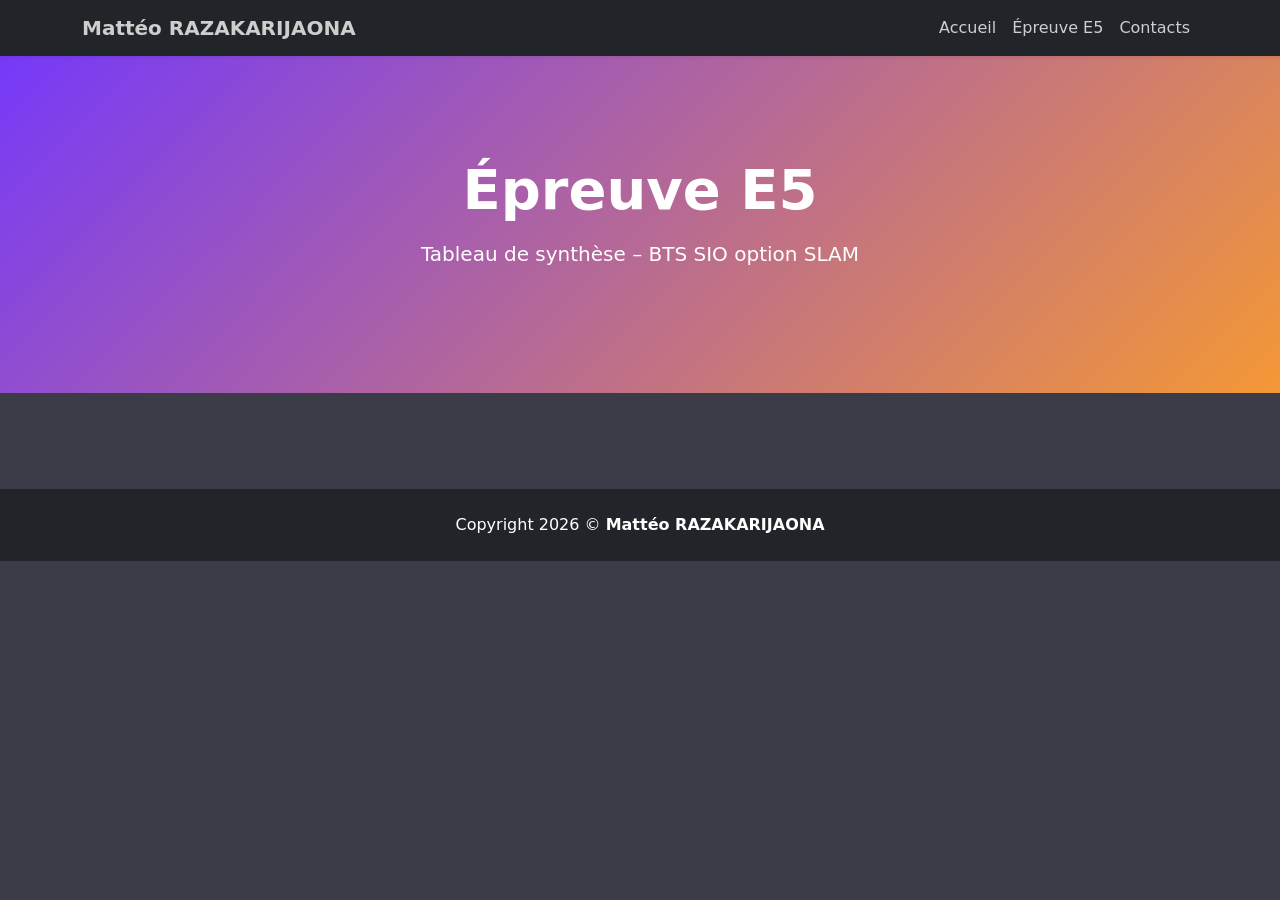
==== epreuve-e5.html @ 0579abed "Adjusted more things" ====
<!DOCTYPE html>
<html lang="fr">
<head>
    <meta charset="UTF-8">
    <meta name="viewport" content="width=device-width, initial-scale=1.0">
    <title>Épreuve E5</title>
    <link href="https://cdn.jsdelivr.net/npm/bootstrap@5.3.0/dist/css/bootstrap.min.css" rel="stylesheet">
    <link href="css/style.css" rel="stylesheet">
    <style>
        .hero-section {
            background: linear-gradient(135deg, #7639f9 0%, #f49835 100%);
            color: white;
            padding: 100px 0;
        }
        .white {
            color: white;
        }
        /* Add any E5-specific styles here */
    </style>
</head>
<body style="display: flex; flex-direction: column; color: white; background-color: #3c3c49">

<nav class="navbar navbar-expand-lg navbar-grey-800 bg-dark shadow-sm sticky-top">
    <div class="container">
        <a class="navbar-brand fw-bold" style="color: #cecece" href="index.html">Mattéo RAZAKARIJAONA</a>
        <div class="collapse navbar-collapse" id="navbarNav">
            <ul class="navbar-nav ms-auto">
                <li class="nav-item">
                    <a class="nav-link" style="color: #cecece" href="index.html">Accueil</a>
                </li>
                <li class="nav-item">
                    <a class="nav-link active" style="color: #cecece" href="tableau-e5.html">Épreuve E5</a>
                </li>
                <li class="nav-item">
                    <a class="nav-link" style="color: #cecece" href="index.html#contact">Contacts</a>
                </li>
            </ul>
        </div>
    </div>
</nav>

<section class="hero-section text-center">
    <div class="container">
        <h1 class="display-4 fw-bold mb-3 white">Épreuve E5</h1>
        <p class="lead mb-4">Tableau de synthèse – BTS SIO option SLAM</p>
    </div>
</section>

<main class="py-5">
    <div class="container">
        <!-- Section contenu E5 : tableau, descriptions, documents -->
        <div class="row">
            <div class="col-12">
                <!-- Insérer ici le tableau de synthèse, les fiches descriptives, etc. -->
            </div>
        </div>
    </div>
</main>

<footer class="bg-dark text-white py-4 mt-auto">
    <div class="container text-center">
        Copyright 2026 ©
        <span><strong>Mattéo RAZAKARIJAONA</strong></span>
    </div>
</footer>

</body>
</html>
---- css/style.css ----
.navbar-brand:hover {
	color: white !important;
}

.nav-link:hover {
	color: white !important;
}

.logo {
    width:128px;
    height:128px;
}

.logo-java {
    width:96px;
    height:128px;
}

.logo-php {
    width: 161px;
    height: 86px;
}

img {
    vertical-align: middle;
}
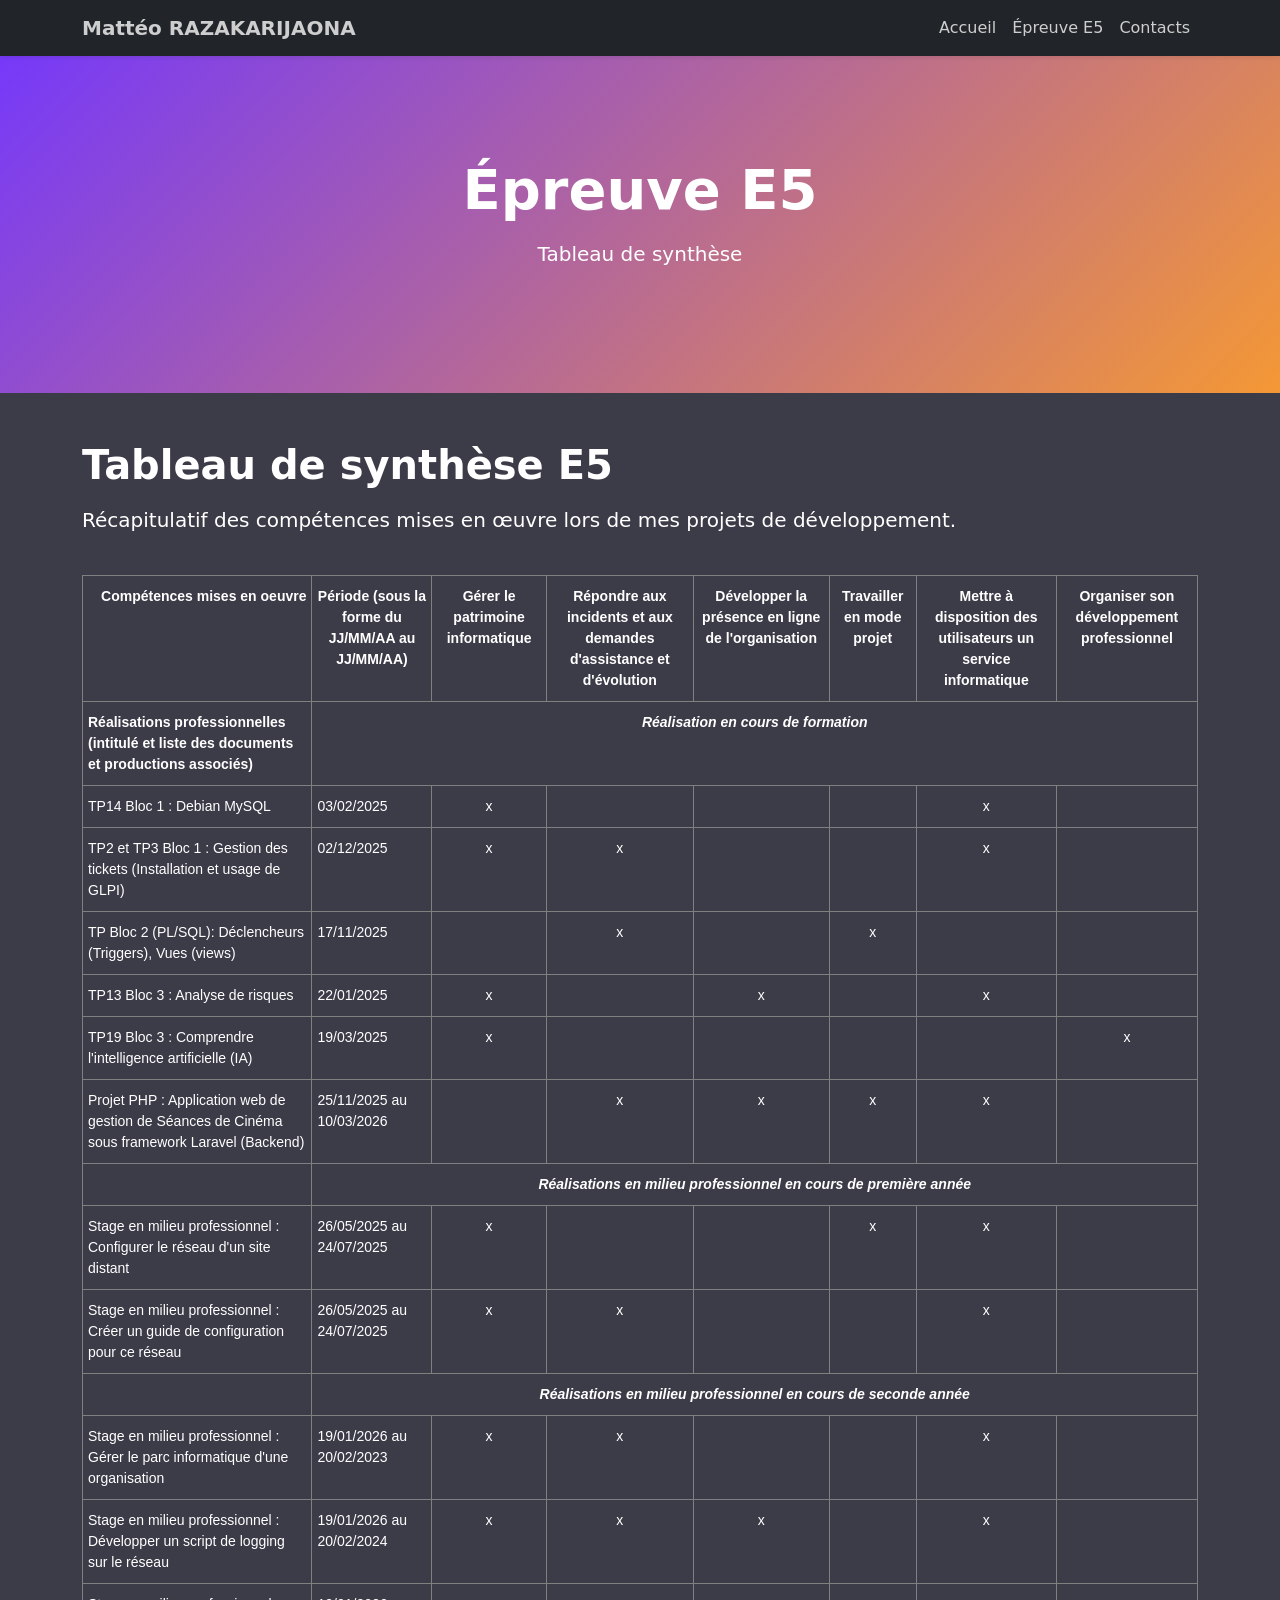
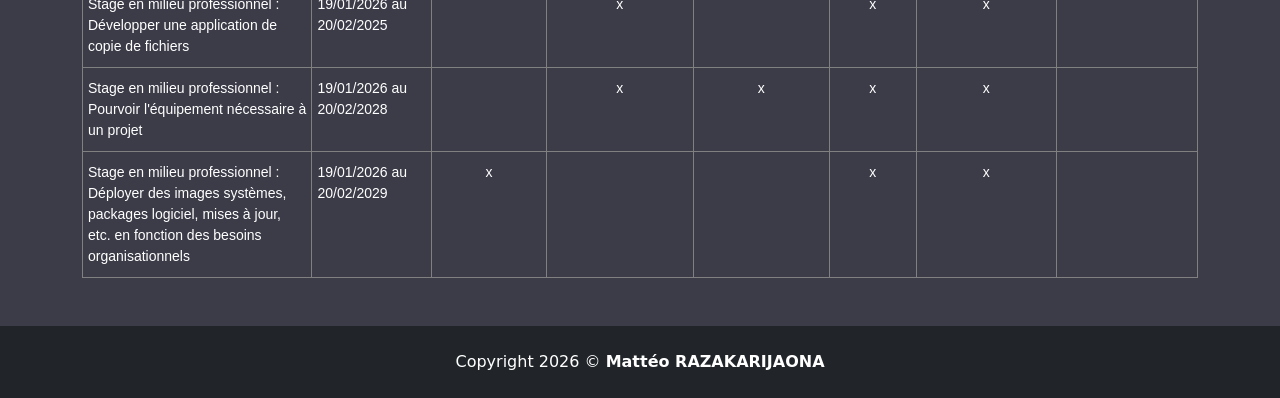
==== commit 125f38e6: "Adjusted more things" ====
--- a/epreuve-e5.html
+++ b/epreuve-e5.html
@@ -42,16 +42,192 @@
 <section class="hero-section text-center">
     <div class="container">
         <h1 class="display-4 fw-bold mb-3 white">Épreuve E5</h1>
-        <p class="lead mb-4">Tableau de synthèse – BTS SIO option SLAM</p>
+        <p class="lead mb-4">Tableau de synthèse</p>
     </div>
 </section>
 
 <main class="py-5">
+    <div class="container">
+        <div class="row mb-4">
+            <div class="col-12">
+                <h2 class="display-6 fw-bold mb-3">Tableau de synthèse E5</h2>
+                <p class="lead">Récapitulatif des compétences mises en œuvre lors de mes projets de développement.</p>
+            </div>
+        </div>
+    </div>
     <div class="container">
         <!-- Section contenu E5 : tableau, descriptions, documents -->
         <div class="row">
             <div class="col-12">
                 <!-- Insérer ici le tableau de synthèse, les fiches descriptives, etc. -->
+                <style type="text/css">
+                    .tg  {border-collapse:collapse;border-spacing:0;}
+                    .tg td{border-color:black;border-style:solid;border-width:1px;font-family:Arial, sans-serif;font-size:14px;
+                        overflow:hidden;padding:10px 5px;word-break:normal;}
+                    .tg th{border-color:black;border-style:solid;border-width:1px;font-family:Arial, sans-serif;font-size:14px;
+                        font-weight:normal;overflow:hidden;padding:10px 5px;word-break:normal;}
+                    .tg .tg-c3ow{border-color:inherit;text-align:center;vertical-align:top}
+                    .tg .tg-6ic8{border-color:inherit;font-weight:bold;text-align:right;vertical-align:top}
+                    .tg .tg-7btt{border-color:inherit;font-weight:bold;text-align:center;vertical-align:top}
+                    .tg .tg-fymr{border-color:inherit;font-weight:bold;text-align:left;vertical-align:top}
+                    .tg .tg-rvyq{border-color:inherit;font-style:italic;font-weight:bold;text-align:center;vertical-align:top}
+                    .tg .tg-0pky{border-color:inherit;text-align:left;vertical-align:top}
+                </style>
+                <table class="tg"><thead>
+                <tr>
+                    <th class="tg-6ic8">Compétences mises en oeuvre</th>
+                    <th class="tg-7btt">Période (sous la forme du JJ/MM/AA au JJ/MM/AA)</th>
+                    <th class="tg-7btt">Gérer le patrimoine informatique</th>
+                    <th class="tg-7btt">Répondre aux incidents et aux demandes d'assistance et d'évolution</th>
+                    <th class="tg-7btt">Développer la présence en ligne de l'organisation</th>
+                    <th class="tg-7btt">Travailler en mode projet</th>
+                    <th class="tg-7btt">Mettre à disposition des utilisateurs un service informatique</th>
+                    <th class="tg-7btt">Organiser son développement professionnel</th>
+                </tr></thead>
+                    <tbody>
+                    <tr>
+                        <td class="tg-fymr">Réalisations professionnelles  (intitulé et liste des documents et productions associés)</td>
+                        <td class="tg-rvyq" colspan="7">Réalisation en cours de formation</td>
+                    </tr>
+                    <tr>
+                        <td class="tg-0pky">TP14 Bloc 1 : Debian MySQL</td>
+                        <td class="tg-0pky">03/02/2025</td>
+                        <td class="tg-c3ow">x</td>
+                        <td class="tg-c3ow"></td>
+                        <td class="tg-c3ow"></td>
+                        <td class="tg-c3ow"></td>
+                        <td class="tg-c3ow">x</td>
+                        <td class="tg-c3ow"></td>
+                    </tr>
+                    <tr>
+                        <td class="tg-0pky">TP2 et TP3 Bloc 1 : Gestion des tickets (Installation et usage de GLPI)</td>
+                        <td class="tg-0pky">02/12/2025</td>
+                        <td class="tg-c3ow">x</td>
+                        <td class="tg-c3ow">x</td>
+                        <td class="tg-c3ow"></td>
+                        <td class="tg-c3ow"></td>
+                        <td class="tg-c3ow">x</td>
+                        <td class="tg-c3ow"></td>
+                    </tr>
+                    <tr>
+                        <td class="tg-0pky">TP Bloc 2 (PL/SQL): Déclencheurs (Triggers), Vues (views)</td>
+                        <td class="tg-0pky">17/11/2025</td>
+                        <td class="tg-c3ow"></td>
+                        <td class="tg-c3ow">x</td>
+                        <td class="tg-c3ow"></td>
+                        <td class="tg-c3ow">x</td>
+                        <td class="tg-c3ow"></td>
+                        <td class="tg-c3ow"></td>
+                    </tr>
+                    <tr>
+                        <td class="tg-0pky">TP13 Bloc 3 : Analyse de risques </td>
+                        <td class="tg-0pky">22/01/2025</td>
+                        <td class="tg-c3ow">x</td>
+                        <td class="tg-c3ow"></td>
+                        <td class="tg-c3ow">x</td>
+                        <td class="tg-c3ow"></td>
+                        <td class="tg-c3ow">x</td>
+                        <td class="tg-c3ow"></td>
+                    </tr>
+                    <tr>
+                        <td class="tg-0pky">TP19 Bloc 3 : Comprendre l'intelligence artificielle (IA)</td>
+                        <td class="tg-0pky">19/03/2025</td>
+                        <td class="tg-c3ow">x</td>
+                        <td class="tg-c3ow"></td>
+                        <td class="tg-c3ow"></td>
+                        <td class="tg-c3ow"></td>
+                        <td class="tg-c3ow"></td>
+                        <td class="tg-c3ow">x</td>
+                    </tr>
+                    <tr>
+                        <td class="tg-0pky">Projet PHP : Application web de gestion de Séances de Cinéma sous framework Laravel (Backend)</td>
+                        <td class="tg-0pky">25/11/2025 au 10/03/2026</td>
+                        <td class="tg-c3ow"></td>
+                        <td class="tg-c3ow">x</td>
+                        <td class="tg-c3ow">x</td>
+                        <td class="tg-c3ow">x</td>
+                        <td class="tg-c3ow">x</td>
+                        <td class="tg-c3ow"></td>
+                    </tr>
+                    <tr>
+                        <td class="tg-0pky"></td>
+                        <td class="tg-rvyq" colspan="7">Réalisations en milieu professionnel en cours de première année</td>
+                    </tr>
+                    <tr>
+                        <td class="tg-0pky">Stage en milieu professionnel :  Configurer le réseau d'un site distant</td>
+                        <td class="tg-0pky">26/05/2025 au 24/07/2025</td>
+                        <td class="tg-c3ow">x</td>
+                        <td class="tg-c3ow"></td>
+                        <td class="tg-c3ow"></td>
+                        <td class="tg-c3ow">x</td>
+                        <td class="tg-c3ow">x</td>
+                        <td class="tg-c3ow"></td>
+                    </tr>
+                    <tr>
+                        <td class="tg-0pky">Stage en milieu professionnel : Créer un guide de configuration pour ce réseau</td>
+                        <td class="tg-0pky">26/05/2025 au 24/07/2025</td>
+                        <td class="tg-c3ow">x</td>
+                        <td class="tg-c3ow">x</td>
+                        <td class="tg-c3ow"></td>
+                        <td class="tg-c3ow"></td>
+                        <td class="tg-c3ow">x</td>
+                        <td class="tg-c3ow"></td>
+                    </tr>
+                    <tr>
+                        <td class="tg-0pky"></td>
+                        <td class="tg-rvyq" colspan="7">Réalisations en milieu professionnel en cours de seconde année</td>
+                    </tr>
+                    <tr>
+                        <td class="tg-0pky">Stage en milieu professionnel : Gérer le parc informatique d'une organisation</td>
+                        <td class="tg-0pky">19/01/2026 au 20/02/2023</td>
+                        <td class="tg-c3ow">x</td>
+                        <td class="tg-c3ow">x</td>
+                        <td class="tg-c3ow"></td>
+                        <td class="tg-c3ow"></td>
+                        <td class="tg-c3ow">x</td>
+                        <td class="tg-c3ow"></td>
+                    </tr>
+                    <tr>
+                        <td class="tg-0pky">Stage en milieu professionnel : Développer un script de logging sur le réseau</td>
+                        <td class="tg-0pky">19/01/2026 au 20/02/2024</td>
+                        <td class="tg-c3ow">x</td>
+                        <td class="tg-c3ow">x</td>
+                        <td class="tg-c3ow">x</td>
+                        <td class="tg-c3ow"></td>
+                        <td class="tg-c3ow">x</td>
+                        <td class="tg-c3ow"></td>
+                    </tr>
+                    <tr>
+                        <td class="tg-0pky">Stage en milieu professionnel : Développer une application de copie de fichiers</td>
+                        <td class="tg-0pky">19/01/2026 au 20/02/2025</td>
+                        <td class="tg-c3ow"></td>
+                        <td class="tg-c3ow">x</td>
+                        <td class="tg-c3ow"></td>
+                        <td class="tg-c3ow">x</td>
+                        <td class="tg-c3ow">x</td>
+                        <td class="tg-c3ow"></td>
+                    </tr>
+                    <tr>
+                        <td class="tg-0pky">Stage en milieu professionnel :  Pourvoir l'équipement nécessaire à un projet</td>
+                        <td class="tg-0pky">19/01/2026 au 20/02/2028</td>
+                        <td class="tg-c3ow"></td>
+                        <td class="tg-c3ow">x</td>
+                        <td class="tg-c3ow">x</td>
+                        <td class="tg-c3ow">x</td>
+                        <td class="tg-c3ow">x</td>
+                        <td class="tg-c3ow"></td>
+                    </tr>
+                    <tr>
+                        <td class="tg-0pky">Stage en milieu professionnel : Déployer des images systèmes, packages logiciel, mises à jour, etc. en fonction des besoins organisationnels</td>
+                        <td class="tg-0pky">19/01/2026 au 20/02/2029</td>
+                        <td class="tg-c3ow">x</td>
+                        <td class="tg-c3ow"></td>
+                        <td class="tg-c3ow"></td>
+                        <td class="tg-c3ow">x</td>
+                        <td class="tg-c3ow">x</td>
+                        <td class="tg-c3ow"></td>
+                    </tr>
+                    </tbody></table>
             </div>
         </div>
     </div>
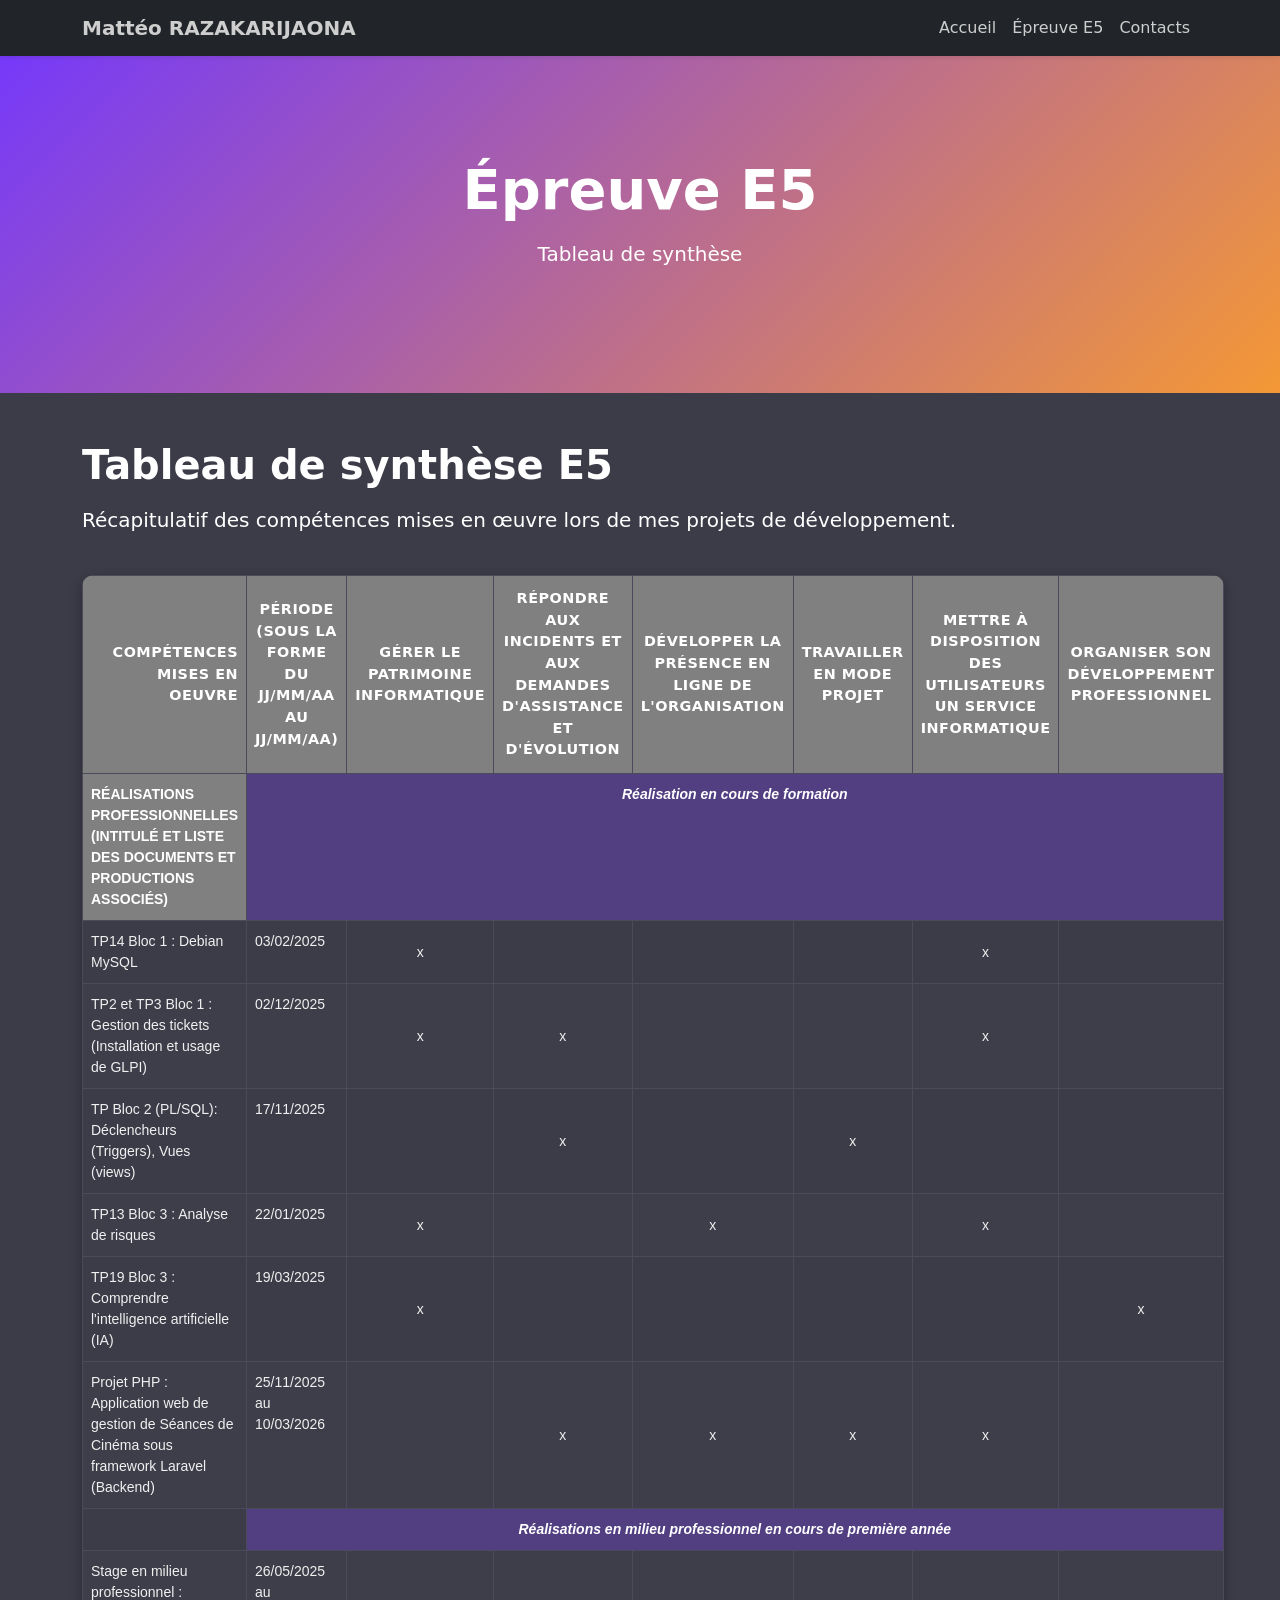
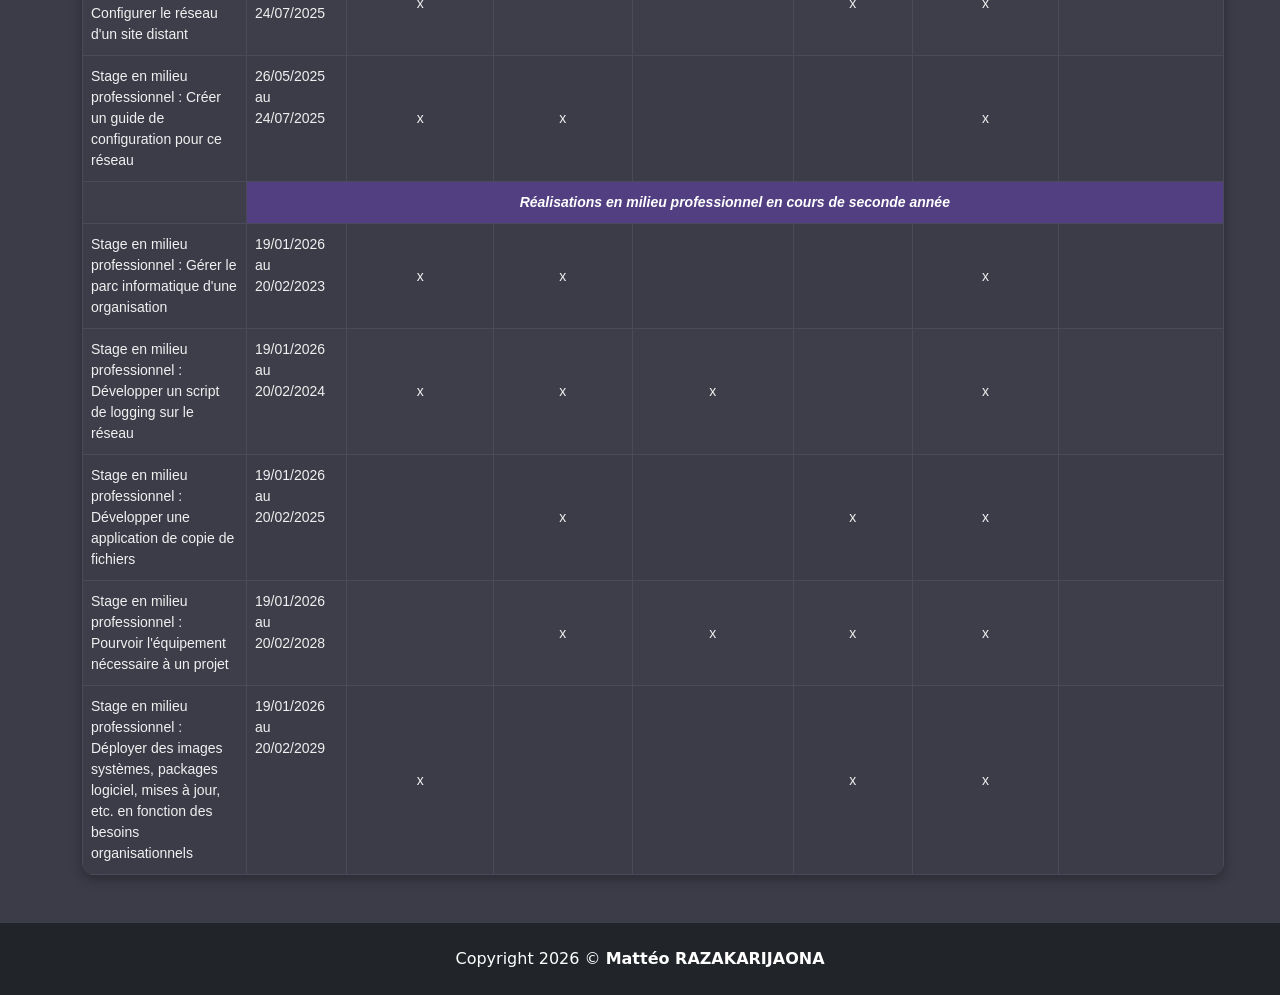
==== commit 66f39dd4: "Final adjustments before presentation" ====
--- a/epreuve-e5.html
+++ b/epreuve-e5.html
@@ -56,37 +56,99 @@
         </div>
     </div>
     <div class="container">
-        <!-- Section contenu E5 : tableau, descriptions, documents -->
         <div class="row">
             <div class="col-12">
-                <!-- Insérer ici le tableau de synthèse, les fiches descriptives, etc. -->
+                <!-- Style ajusté pour correspondre au thème général -->
                 <style type="text/css">
-                    .tg  {border-collapse:collapse;border-spacing:0;}
-                    .tg td{border-color:black;border-style:solid;border-width:1px;font-family:Arial, sans-serif;font-size:14px;
-                        overflow:hidden;padding:10px 5px;word-break:normal;}
-                    .tg th{border-color:black;border-style:solid;border-width:1px;font-family:Arial, sans-serif;font-size:14px;
-                        font-weight:normal;overflow:hidden;padding:10px 5px;word-break:normal;}
-                    .tg .tg-c3ow{border-color:inherit;text-align:center;vertical-align:top}
-                    .tg .tg-6ic8{border-color:inherit;font-weight:bold;text-align:right;vertical-align:top}
-                    .tg .tg-7btt{border-color:inherit;font-weight:bold;text-align:center;vertical-align:top}
-                    .tg .tg-fymr{border-color:inherit;font-weight:bold;text-align:left;vertical-align:top}
-                    .tg .tg-rvyq{border-color:inherit;font-style:italic;font-weight:bold;text-align:center;vertical-align:top}
-                    .tg .tg-0pky{border-color:inherit;text-align:left;vertical-align:top}
+                    .tg {
+                        border-collapse: collapse;
+                        border-spacing: 0;
+                        width: 100%;
+                        background-color: rgba(255, 255, 255, 0.03);
+                        border-radius: 12px;
+                        overflow: hidden;
+                        box-shadow: 0 4px 12px rgba(0, 0, 0, 0.3);
+                    }
+                    .tg th {
+                        background: grey;
+                        color: white;
+                        font-weight: 600;
+                        font-size: 0.9rem;
+                        text-transform: uppercase;
+                        letter-spacing: 0.5px;
+                        border: 1px solid #4a4a5a;
+                        padding: 12px 8px;
+                        vertical-align: middle;
+                    }
+                    .tg td {
+                        border: 1px solid #4a4a5a;
+                        font-family: Arial, sans-serif;
+                        font-size: 14px;
+                        padding: 10px 8px;
+                        word-break: normal;
+                        color: #f0f0f0;
+                        background-color: rgba(60, 60, 73, 0.7);
+                        vertical-align: top;
+                    }
+                    .tg .tg-c3ow {
+                        text-align: center;
+                        vertical-align: middle;
+                        font-weight: 500;
+                    }
+                    .tg .tg-6ic8,
+                    .tg .tg-7btt,
+                    .tg .tg-fymr,
+                    .tg .tg-rvyq {
+                        font-weight: 600;
+                        color: white;
+                    }
+                    .tg .tg-6ic8 { text-align: right; }
+                    .tg .tg-7btt { text-align: center; }
+                    .tg .tg-fymr { text-align: left; }
+                    .tg .tg-rvyq {
+                        text-align: center;
+                        font-style: italic;
+                        background-color: rgba(118, 57, 249, 0.2);
+                    }
+                    .tg .tg-0pky {
+                        text-align: left;
+                        vertical-align: top;
+                    }
+                    /* Survol des lignes pour une meilleure lisibilité */
+                    .tg tbody tr:hover td {
+                        background-color: rgba(244, 152, 53, 0.15);
+                        transition: background-color 0.2s ease;
+                    }
+                    /* Alternance légère des lignes (optionnel, compatible avec le hover) */
+                    .tg tbody tr:nth-child(even) td {
+                        background-color: rgba(60, 60, 73, 0.9);
+                    }
+                    .tg tbody tr:nth-child(even):hover td {
+                        background-color: rgba(244, 152, 53, 0.2);
+                    }
+                    /* Assure que les cellules d'en-tête de regroupement restent lisibles */
+                    .tg .tg-rvyq[colspan] {
+                        background-color: rgba(118, 57, 249, 0.3);
+                    }
                 </style>
-                <table class="tg"><thead>
-                <tr>
-                    <th class="tg-6ic8">Compétences mises en oeuvre</th>
-                    <th class="tg-7btt">Période (sous la forme du JJ/MM/AA au JJ/MM/AA)</th>
-                    <th class="tg-7btt">Gérer le patrimoine informatique</th>
-                    <th class="tg-7btt">Répondre aux incidents et aux demandes d'assistance et d'évolution</th>
-                    <th class="tg-7btt">Développer la présence en ligne de l'organisation</th>
-                    <th class="tg-7btt">Travailler en mode projet</th>
-                    <th class="tg-7btt">Mettre à disposition des utilisateurs un service informatique</th>
-                    <th class="tg-7btt">Organiser son développement professionnel</th>
-                </tr></thead>
+
+                <table class="tg">
+                    <!-- Le contenu du tableau reste inchangé -->
+                    <thead>
+                    <tr>
+                        <th class="tg-6ic8">Compétences mises en oeuvre</th>
+                        <th class="tg-7btt">Période (sous la forme du JJ/MM/AA au JJ/MM/AA)</th>
+                        <th class="tg-7btt">Gérer le patrimoine informatique</th>
+                        <th class="tg-7btt">Répondre aux incidents et aux demandes d'assistance et d'évolution</th>
+                        <th class="tg-7btt">Développer la présence en ligne de l'organisation</th>
+                        <th class="tg-7btt">Travailler en mode projet</th>
+                        <th class="tg-7btt">Mettre à disposition des utilisateurs un service informatique</th>
+                        <th class="tg-7btt">Organiser son développement professionnel</th>
+                    </tr>
+                    </thead>
                     <tbody>
                     <tr>
-                        <td class="tg-fymr">Réalisations professionnelles  (intitulé et liste des documents et productions associés)</td>
+                        <td class="tg-fymr" style="text-transform: uppercase;background: grey">Réalisations professionnelles  (intitulé et liste des documents et productions associés)</td>
                         <td class="tg-rvyq" colspan="7">Réalisation en cours de formation</td>
                     </tr>
                     <tr>
@@ -227,7 +289,8 @@
                         <td class="tg-c3ow">x</td>
                         <td class="tg-c3ow"></td>
                     </tr>
-                    </tbody></table>
+                    </tbody>
+                </table>
             </div>
         </div>
     </div>
